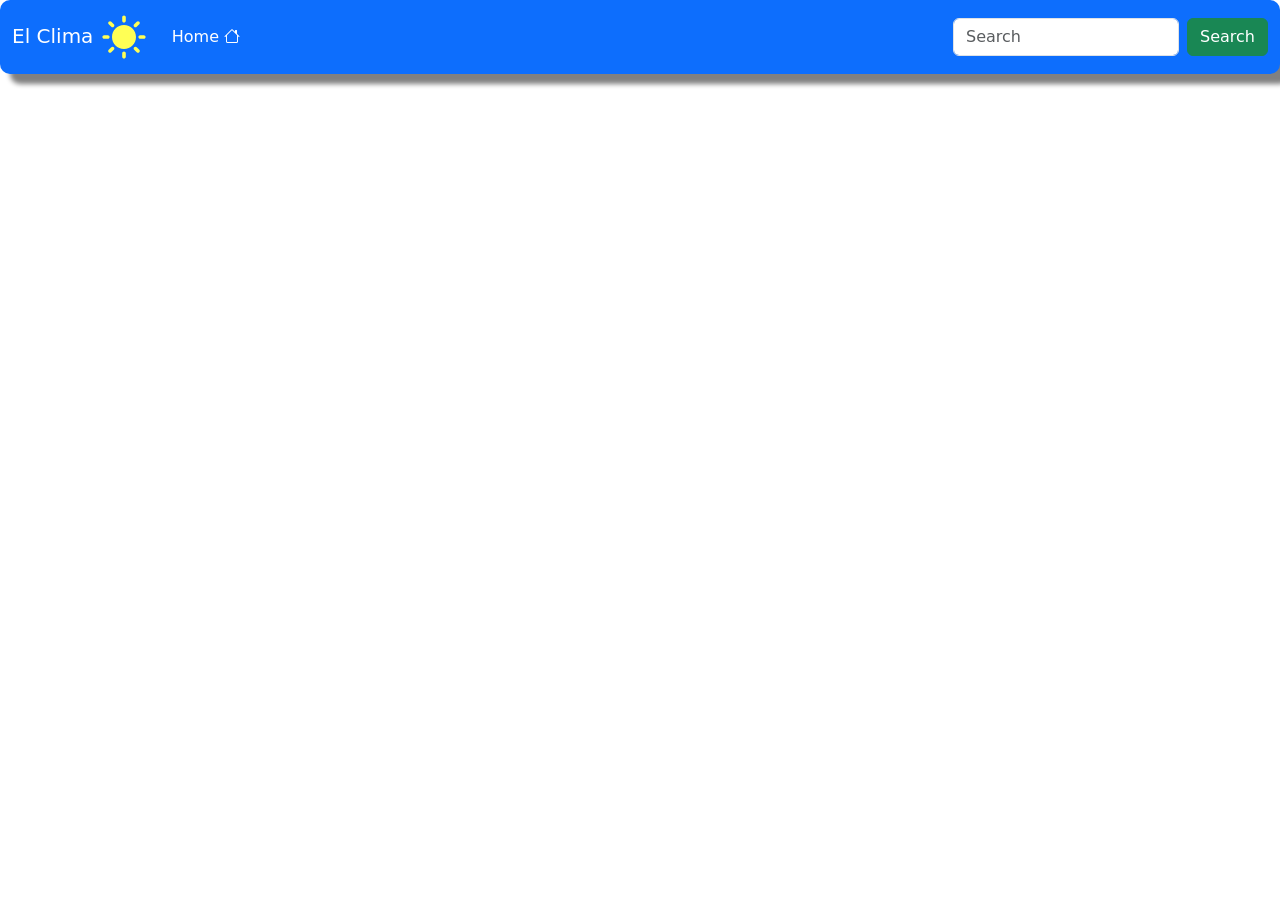
==== clima.html @ 9f9d5f35 "feat: diseño de pagina" ====
<!doctype html>
<html lang="en">

<head>
  <meta charset="UTF-8" />
  <meta name="viewport" content="width=device-width, initial-scale=1.0" />
  <title>Document</title>
  <link href="https://cdn.jsdelivr.net/npm/bootstrap@5.0.2/dist/css/bootstrap.min.css" rel="stylesheet"
    integrity="sha384-EVSTQN3/azprG1Anm3QDgpJLIm9Nao0Yz1ztcQTwFspd3yD65VohhpuuCOmLASjC" crossorigin="anonymous" />
  <link rel="stylesheet" href="asset/css/style.css">
  <link rel="stylesheet" href="https://cdn.jsdelivr.net/npm/bootstrap-icons@1.13.1/font/bootstrap-icons.min.css">


</head>

<body>

  <header>
    <nav class="navbar navbar-expand-lg navbar-dark bg-primary">
      <div class="container-fluid">
        <a class="navbar-brand" href="index.html">El Clima <img src="asset/img/sunny_45dp_FFFF55.svg" alt=""></a>
        <button class="navbar-toggler" type="button" data-bs-toggle="collapse" data-bs-target="#navbarSupportedContent"
          aria-controls="navbarSupportedContent" aria-expanded="false" aria-label="Toggle navigation">
          <span class="navbar-toggler-icon"></span>
        </button>
        <div class="collapse navbar-collapse" id="navbarSupportedContent">
          <ul class="navbar-nav me-auto mb-2 mb-lg-0">
            <li class="nav-item">
              <a class="nav-link active" aria-current="page" href="index.html">Home <i class="bi bi-house"></i></a>
            </li>
          </ul>
          <form class="d-flex">
            <input class="form-control me-2" type="search" placeholder="Search" aria-label="Search" />
            <button class="btn btn-success" type="submit">
              Search
            </button>
          </form>
        </div>
      </div>
    </nav>
  </header>




  
  </body>

<script src="asset/js/script.js"></script>

</html>
---- asset/css/style.css ----
.navbar {
    border-radius: 10px;
    box-shadow: 10px 10px 5px grey;
}
.card1 {
border-radius: 15px;
box-shadow: 10px 10px 5px grey;
       }
.card2 {
border-radius: 15px;
box-shadow: 10px 10px 5px grey;
       }
.card3 {
border-radius: 15px;
box-shadow: 10px 10px 5px grey;
       }
 .card4 {
border-radius: 15px;
box-shadow: 10px 10px 5px grey;
       }
.card5 {
border-radius: 15px;
box-shadow: 10px 10px 5px grey;
       }
.card6 {
border-radius: 15px;
box-shadow: 10px 10px 5px grey;
       }
.card7 {
border-radius: 15px;
box-shadow: 10px 10px 5px grey;
       }
.card8 {
border-radius: 15px;
box-shadow: 10px 10px 5px grey;
       }
.card9 {
border-radius: 15px;
box-shadow: 10px 10px 5px grey;
       }
.card10 {
border-radius: 15px;
box-shadow: 10px 10px 5px grey;
       }
h1 {
text-align: right;
       }
h2 {
 text-align: right;
       }
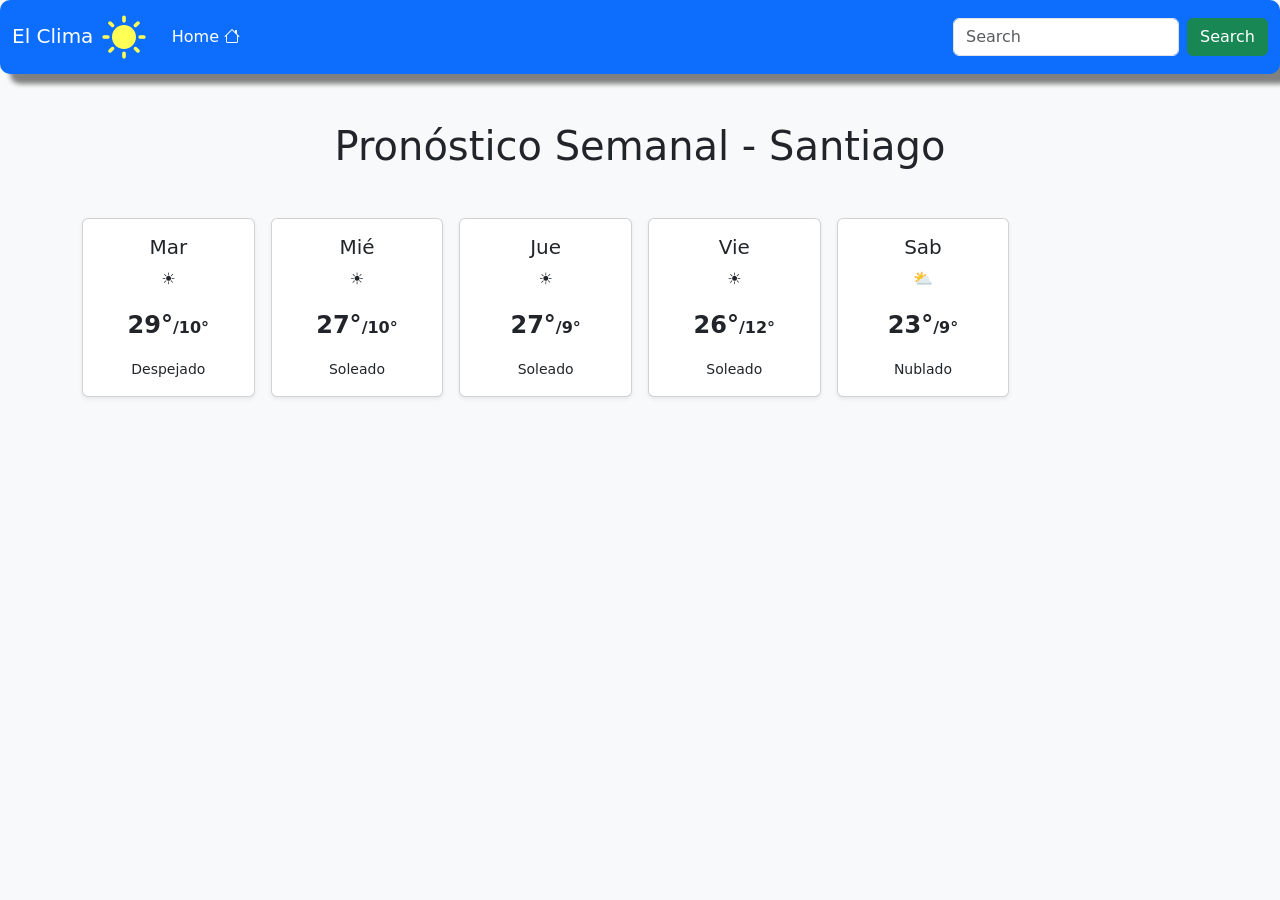
==== commit f19739f5: "feat: se realiza pronostico semanal" ====
--- a/clima.html
+++ b/clima.html
@@ -13,8 +13,7 @@
 
 </head>
 
-<body>
-
+<body class="bg-light">
   <header>
     <nav class="navbar navbar-expand-lg navbar-dark bg-primary">
       <div class="container-fluid">
@@ -42,9 +41,64 @@
 
 
 
+  <div class="container py-5">
+    <h1 class="text-center mb-5">Pronóstico Semanal - Santiago</h1>
 
-  
-  </body>
+    <div class="row g-3">
+      <!-- Ejemplo de Tarjeta de Día (Repetir para 7 días) -->
+      <div class="col-6 col-md-4 col-lg-2">
+        <div class="card weather-card text-center h-100 shadow-sm">
+          <div class="card-body btn-primary">
+            <h5 class="card-title">Mar</h5>
+            <p class="card-text icon-lg">☀️</p>
+            <p class="card-text fs-4 fw-bold">29°<span class="fs-6">/10°</span></p>
+            <p class="card-text small">Despejado</p>
+          </div>
+        </div>
+      </div>
+    
+      <div class="col-6 col-md-4 col-lg-2">
+        <div class="card weather-card text-center h-100 shadow-sm">
+          <div class="card-body btn-primary">
+            <h5 class="card-title">Mié</h5>
+            <p class="card-text icon-lg">☀️</p>
+            <p class="card-text fs-4 fw-bold">27°<span class="fs-6">/10°</span></p>
+            <p class="card-text small">Soleado</p>
+          </div>
+        </div>
+      </div>
+      <div class="col-6 col-md-4 col-lg-2">
+        <div class="card weather-card text-center h-100 shadow-sm">
+          <div class="card-body btn-primary">
+            <h5 class="card-title">Jue</h5>
+            <p class="card-text icon-lg">☀️</p>
+            <p class="card-text fs-4 fw-bold">27°<span class="fs-6">/9°</span></p>
+            <p class="card-text small">Soleado</p>
+          </div>
+        </div>
+      </div>
+      <div class="col-6 col-md-4 col-lg-2">
+        <div class="card weather-card text-center h-100 shadow-sm">
+          <div class="card-body btn-primary">
+            <h5 class="card-title">Vie</h5>
+            <p class="card-text icon-lg">☀️</p>
+            <p class="card-text fs-4 fw-bold">26°<span class="fs-6">/12°</span></p>
+            <p class="card-text small">Soleado</p>
+          </div>
+        </div>
+      </div>
+      <div class="col-6 col-md-4 col-lg-2">
+        <div class="card weather-card text-center h-100 shadow-sm">
+          <div class="card-body btn-primary">
+            <h5 class="card-title ">Sab</h5>
+            <p class="card-text icon-lg">⛅</p>
+            <p class="card-text fs-4 fw-bold">23°<span class="fs-6">/9°</span></p>
+            <p class="card-text small">Nublado</p>
+          </div>
+        </div>
+      </div>
+
+</body>
 
 <script src="asset/js/script.js"></script>
 
--- a/asset/css/style.css
+++ b/asset/css/style.css
@@ -48,4 +48,3 @@
 h2 {
  text-align: right;
        }
-      
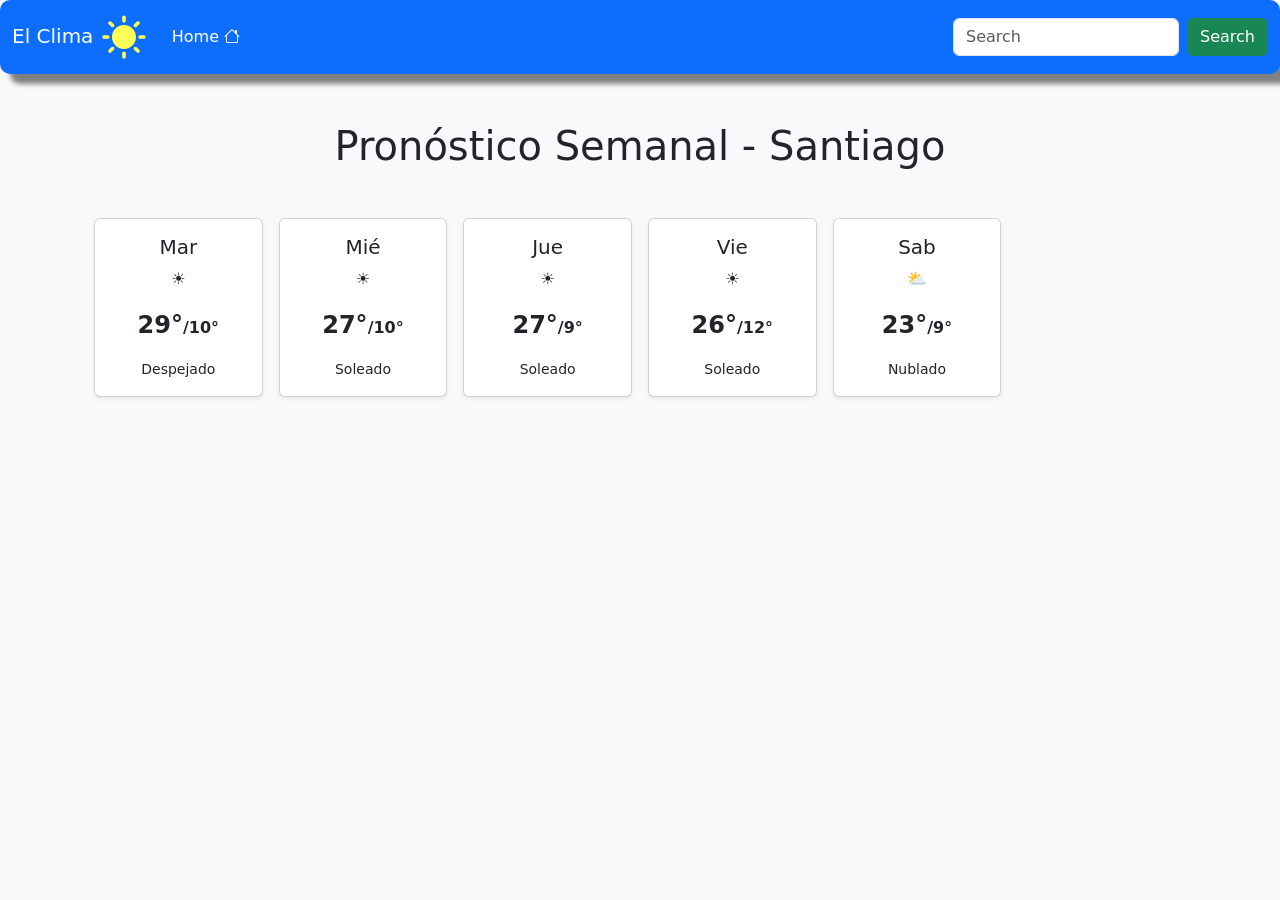
==== commit 4dc320d9: "feat: cambio de js" ====
--- a/clima.html
+++ b/clima.html
@@ -43,9 +43,8 @@
 
   <div class="container py-5">
     <h1 class="text-center mb-5">Pronóstico Semanal - Santiago</h1>
-
+<div class="container-fluid">
     <div class="row g-3">
-      <!-- Ejemplo de Tarjeta de Día (Repetir para 7 días) -->
       <div class="col-6 col-md-4 col-lg-2">
         <div class="card weather-card text-center h-100 shadow-sm">
           <div class="card-body btn-primary">
@@ -56,7 +55,7 @@
           </div>
         </div>
       </div>
-    
+
       <div class="col-6 col-md-4 col-lg-2">
         <div class="card weather-card text-center h-100 shadow-sm">
           <div class="card-body btn-primary">
@@ -67,6 +66,7 @@
           </div>
         </div>
       </div>
+
       <div class="col-6 col-md-4 col-lg-2">
         <div class="card weather-card text-center h-100 shadow-sm">
           <div class="card-body btn-primary">
@@ -77,6 +77,7 @@
           </div>
         </div>
       </div>
+
       <div class="col-6 col-md-4 col-lg-2">
         <div class="card weather-card text-center h-100 shadow-sm">
           <div class="card-body btn-primary">
@@ -87,6 +88,7 @@
           </div>
         </div>
       </div>
+
       <div class="col-6 col-md-4 col-lg-2">
         <div class="card weather-card text-center h-100 shadow-sm">
           <div class="card-body btn-primary">
@@ -97,6 +99,10 @@
           </div>
         </div>
       </div>
+    </div>
+  </div>
+</div>
+</div>
 
 </body>
 
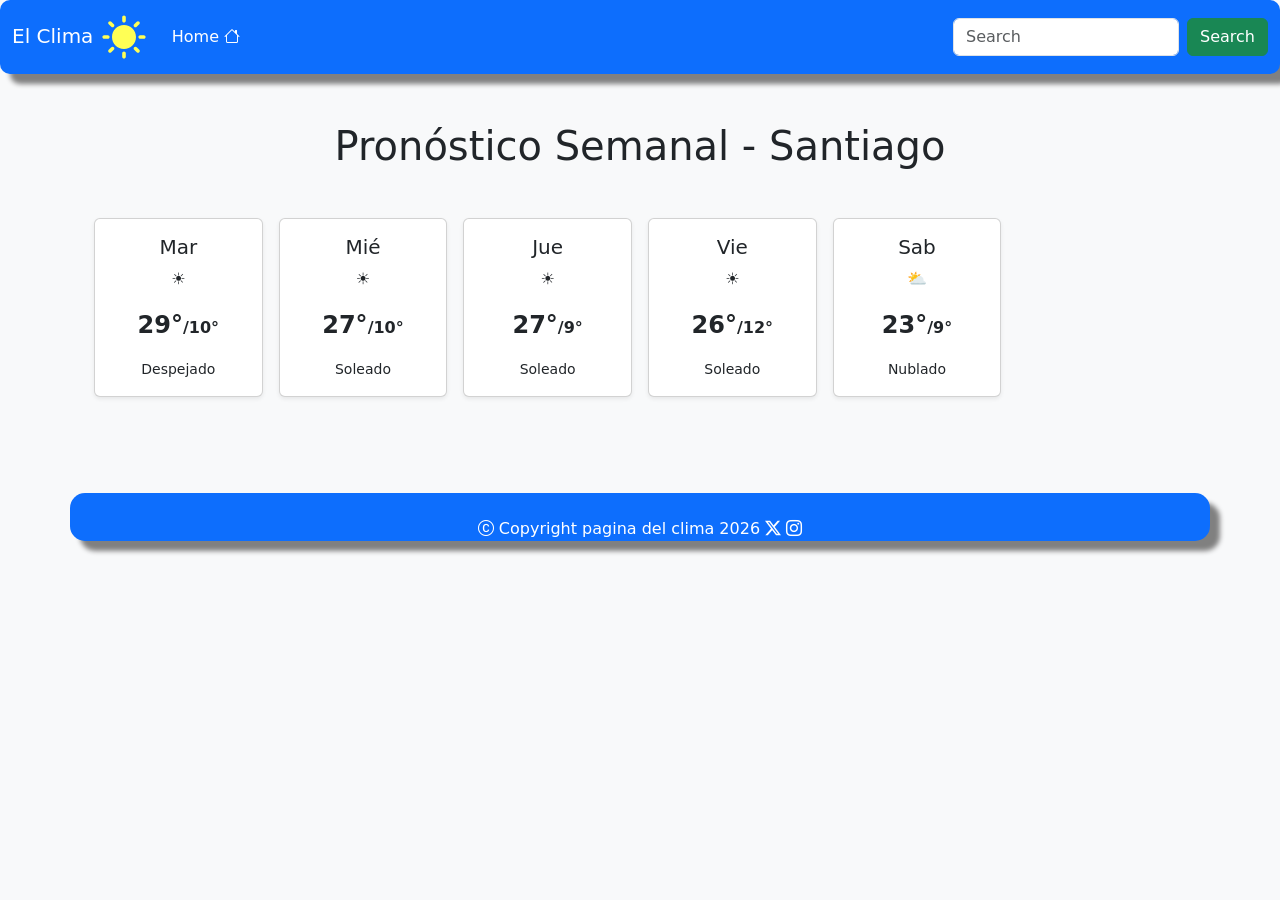
==== commit cbd69a68: "se crea archivo readme" ====
--- a/clima.html
+++ b/clima.html
@@ -102,8 +102,8 @@
     </div>
   </div>
 </div>
-</div>
-
+<br><br>
+ <footer class="container text-center" id="pie"></i><br> <i class="bi bi-c-circle"></i> Copyright pagina del clima 2026 <i class="bi bi-twitter-x"></i> <i class="bi bi-instagram"></i></footer>
 </body>
 
 <script src="asset/js/script.js"></script>
--- a/asset/css/style.css
+++ b/asset/css/style.css
@@ -48,3 +48,16 @@
 h2 {
  text-align: right;
        }
+#pie {
+       background-color: #0d6efd;
+       color: white;
+       border-radius: 15px;
+       box-shadow: 10px 10px 5px grey
+}
+
+#pie2 {
+       background-color: #0d6efd;
+       color: white;
+       border-radius: 15px;
+       box-shadow: 10px 10px 5px grey
+}
